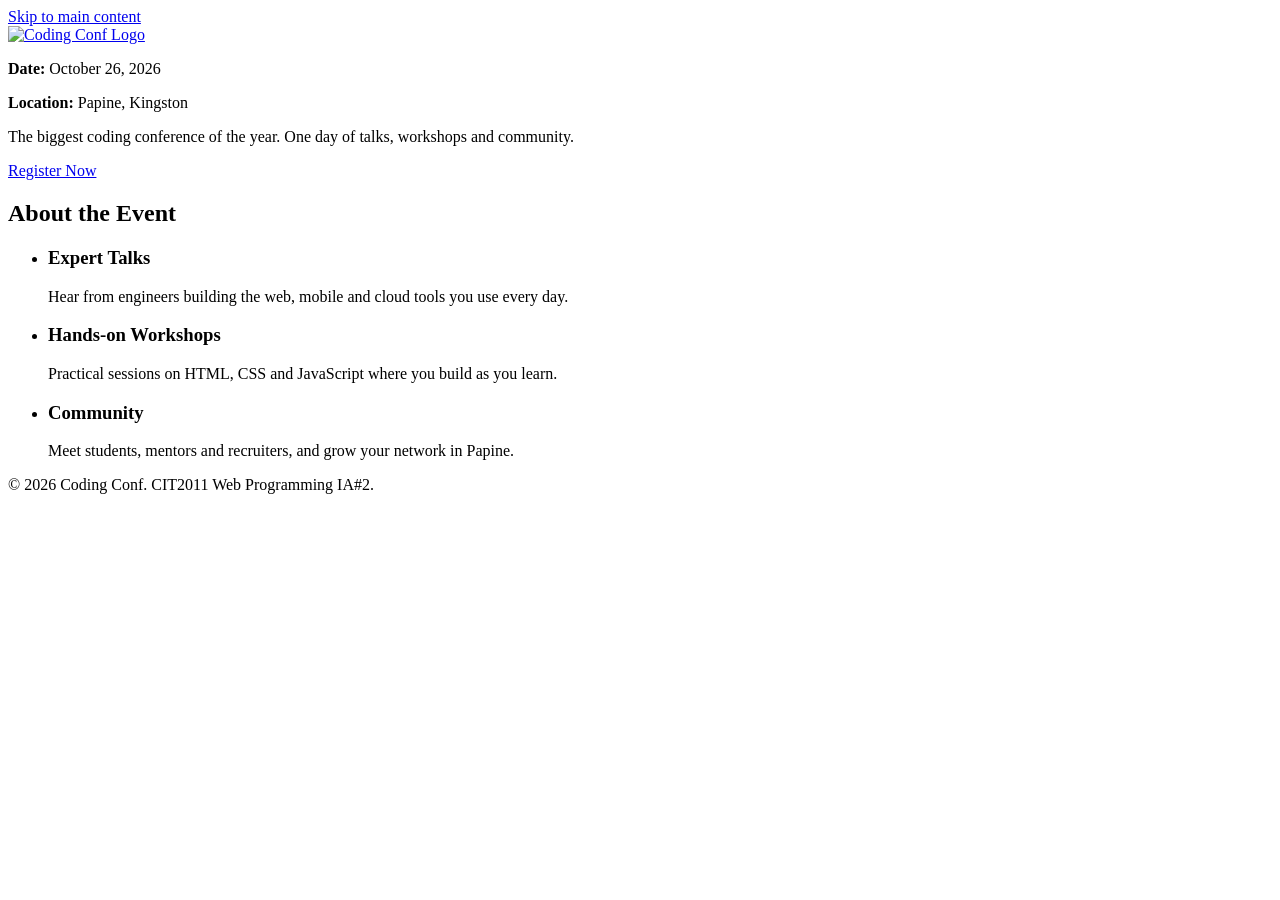
==== HTML/Index.html @ ca61bfc8 "Add files via upload" ====
<!DOCTYPE html>
<html lang="en">
<head>
    <meta charset="UTF-8">
    <meta name="viewport" content="width=device-width, initial-scale=1">
    <title>Coding Conf | 2026</title>
    <link rel="icon" href="/2501074_IA2_S1AY27/ASSETS/logo-full (1).svg">
    <link rel="stylesheet" href="/2501074_IA2_S1AY27/CSS/style.css">
    <link rel="icon" type="image/png" href="/2501074_IA2_S1AY27/ASSETS/favicon-32x32 (1).png">
</head>
<body>
    <a class="visually-hidden" href="#main">Skip to main content</a>
    
    <header>
       <nav aria-label="site-header">
            <a class="logo" href="Index.html">
                <img src="/2501074_IA2_S1AY27/ASSETS/logo-full (1).svg" alt="Coding Conf Logo">
            </a>
        </nav>
    </header>
<main>
    <section class="metadata">
        <div class="metadata-event">
            <p><strong>Date:</strong> October 26, 2026</p>
            <p><strong>Location:</strong> Papine, Kingston</p>
        </div>
        <p class="metadata-description">The biggest coding conference of the year. One day of talks, workshops and community.
        </p>
        <form action="login.html" method="get">
            <a class="btn" href="login.html">Register Now</a>
        </form>
    </section>

<section class="about title">
    <h2>About the Event</h2>
        <ul class="highlights">
            <li>
                <h3>Expert Talks</h3>
                <p>Hear from engineers building the web, mobile and cloud tools you use every day.</p>
            </li>
            <li>
                <h3>Hands-on Workshops</h3>
                <p>Practical sessions on HTML, CSS and JavaScript where you build as you learn.</p>
            </li>
            <li>
                <h3>Community</h3>
                <p>Meet students, mentors and recruiters, and grow your network in Papine.</p>
            </li>
        </ul>
    </section>
</section>
</main>
</body>

<footer class="site-footer">
    <p>&copy; 2026 Coding Conf. CIT2011 Web Programming IA#2.</p>
</footer>
</html>
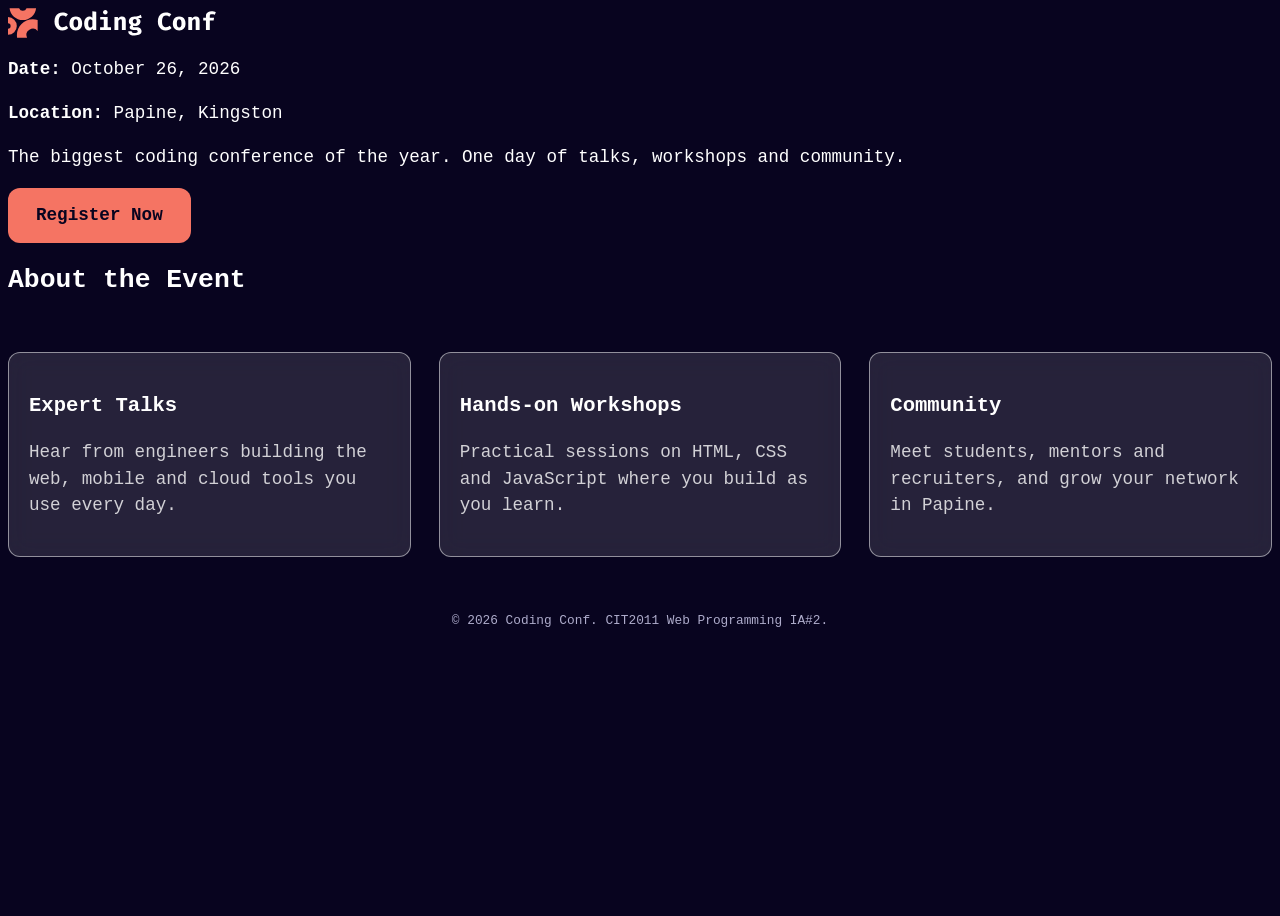
==== commit fe1a4618: "Change asset links to relative paths in Index.html Updated file paths for assets in Index.html to us" ====
--- a/HTML/Index.html
+++ b/HTML/Index.html
@@ -4,9 +4,9 @@
     <meta charset="UTF-8">
     <meta name="viewport" content="width=device-width, initial-scale=1">
     <title>Coding Conf | 2026</title>
-    <link rel="icon" href="/2501074_IA2_S1AY27/ASSETS/logo-full (1).svg">
-    <link rel="stylesheet" href="/2501074_IA2_S1AY27/CSS/style.css">
-    <link rel="icon" type="image/png" href="/2501074_IA2_S1AY27/ASSETS/favicon-32x32 (1).png">
+    <link rel="icon" href="../ASSETS/logo-full (1).svg">
+    <link rel="stylesheet" href="../CSS/style.css">
+    <link rel="icon" type="image/png" href="../ASSETS/favicon-32x32 (1).png">
 </head>
 <body>
     <a class="visually-hidden" href="#main">Skip to main content</a>
@@ -14,7 +14,7 @@
     <header>
        <nav aria-label="site-header">
             <a class="logo" href="Index.html">
-                <img src="/2501074_IA2_S1AY27/ASSETS/logo-full (1).svg" alt="Coding Conf Logo">
+                <img src="../ASSETS/logo-full (1).svg" alt="Coding Conf Logo">
             </a>
         </nav>
     </header>
@@ -55,4 +55,4 @@
 <footer class="site-footer">
     <p>&copy; 2026 Coding Conf. CIT2011 Web Programming IA#2.</p>
 </footer>
-</html>+</html>
--- a/CSS/style.css
+++ b/CSS/style.css
@@ -0,0 +1,316 @@
+:root {
+  --space-900: #08041f;
+  --space-700: #2d0a6b;
+  --coral: #f57463;
+  --coral-hover: #e0604f;
+  --white: #fff;
+  --text-soft: #d2d1d6;
+  --text-muted: #aeaccb;
+  --glass: rgb(255 255 255 / 0.12);
+  --glass-border: rgb(255 255 255 / 0.5);
+  --field-bg: rgb(255 255 255 / 0.08);
+  --field-border: rgb(255 255 255 / 0.45);
+  --bg-image: url("../assets/background-mobile (1).png");
+  --squiggle-bottom: url("../assets/pattern-squiggly-line-bottom-mobile-tablet (1).svg");
+  --circle-size: clamp(6rem, 15vw, 13.5rem);
+  --radius: 0.75rem;
+  --gap: clamp(1rem, 3vw, 1.75rem);
+  /* view port-based font sizing */
+  --fs-hero: clamp(1.75rem, 1rem + 4vw, 3.75rem);
+  --fs-lead: clamp(1rem, 0.9rem + 0.6vw, 1.5rem);
+  --fs-body: clamp(0.95rem, 0.9rem + 0.25vw, 1.1rem);
+  --fs-small: 0.8rem;
+}
+
+:where(*, *::before, *::after) { box-sizing: border-box; }
+:where(body, h1, h2, h3, p, ul, figure) { margin: 10; padding: 0; }
+:where(ul) { list-style: none; }
+:where(img, svg) { display: block; max-width: 100%; }
+
+body {
+  min-height: 100vh;
+  position: relative;
+  overflow-x: hidden;
+  font-family: "Inconsolata", "Courier New", monospace;
+  font-size: var(--fs-body);
+  line-height: 1.5;
+  color: var(--white);
+  background:
+    url("../assets/pattern-circle (1).svg") no-repeat 4vw -3rem / var(--circle-size),
+    url("../assets/pattern-circle (1).svg") no-repeat 78% 52% / var(--circle-size),
+    url("../assets/pattern-lines (1).svg") repeat-x center top / auto 64rem,
+    var(--bg-image) center / cover no-repeat,
+    var(--space-900);
+}
+
+:is(h1, h2, h3) { line-height: 1.2; font-weight: 700; }
+a { color: inherit; }
+/* Visible keyboard focus for every interactive element */
+:is(a, button, input, [tabindex]):focus-visible,
+.dropzone:focus-within {
+  outline: 3px solid var(--white);
+  outline-offset: 3px;
+  box-shadow: 0 0 0 6px rgb(255 255 255 / 0.35);
+}
+
+.visually-hidden {
+  position: absolute;
+  width: 1px; height: 1px;
+  overflow: hidden;
+  clip-path: inset(50%);
+  white-space: nowrap;
+}
+
+body::before,
+body::after {
+  content: "";
+  position: absolute;
+  z-index: -1;
+  background-repeat: no-repeat;
+  background-size: contain;
+  pointer-events: none;
+}
+body::before { 
+  width: clamp(9rem, 31vw, 27.9rem);
+  aspect-ratio: 446 / 208;
+  right: 0;
+  top: clamp(1rem, 4vw, 5rem);
+  background-image: url("../assets/pattern-squiggly-line-top (1).svg");
+}
+body::after { 
+  width: min(100%, 47.5rem);
+  aspect-ratio: 760 / 530;
+  left: 0;
+  bottom: 0;
+  background-position: left bottom;
+  background-image: var(--squiggle-bottom);
+}
+
+.site-header {
+  display: flex;
+  justify-content: center;
+  align-items: center;
+  gap: 0.6rem;
+  padding: var(--gap);
+}
+.site-header :is(.brand, nav) { display: flex; align-items: center; gap: 0.6rem; }
+.brand img { width: auto; height: clamp(1.4rem, 3vw, 1.9rem); }
+
+.page {
+  width: min(100% - 2rem, 62rem);
+  margin-inline: auto;
+  padding-bottom: 3rem;
+  text-align: center;
+}
+.page > h1 { font-size: var(--fs-hero); margin-block: 1rem; text-wrap: balance; }
+.lead { font-size: var(--fs-lead); color: var(--text-soft); max-width: 40ch; margin-inline: auto; }
+
+.accent {
+  background: linear-gradient(90deg, var(--coral), #ffb4a8);
+  -webkit-background-clip: text;
+  background-clip: text;
+  color: transparent;
+}
+/* Shared button */
+.btn {
+  display: inline-block;
+  padding: 0.9rem 1.75rem;
+  border: 0;
+  border-radius: var(--radius);
+  background: var(--coral);
+  color: var(--space-900);
+  font: inherit;
+  font-weight: 700;
+  text-decoration: none;
+  cursor: pointer;
+  transition: background-color 0.2s, transform 0.2s;
+}
+.btn:is(:hover, :focus-visible):not(:disabled) { background: var(--coral-hover); transform: translateY(-2px); }
+
+.site-footer { text-align: center; padding: 1.5rem 1rem; color: var(--text-muted); font-size: var(--fs-small); }
+
+/* ladning page */
+.event-meta {
+  display: flex;
+  flex-wrap: wrap;
+  justify-content: center;
+  gap: 0.75rem 2rem;
+  margin: 1.5rem 0 2rem;
+  font-size: var(--fs-lead);
+}
+.event-meta li { padding: 0.4rem 1rem; border: 1px solid var(--glass-border); border-radius: 2rem; background: var(--glass); }
+
+.highlights {
+  display: grid;
+  grid-template-columns: repeat(auto-fit, minmax(14rem, 1fr));
+  gap: var(--gap);
+  margin-top: 3.5rem;
+  text-align: left;
+}
+.highlights > li {
+  padding: 1.25rem;
+  border: 1px solid var(--glass-border);
+  border-radius: var(--radius);
+  background: var(--glass);
+  backdrop-filter: blur(12px);
+  transition: transform 0.25s, border-color 0.25s;
+}
+.highlights > li:hover { transform: translateY(-4px); border-color: var(--coral); }
+.highlights h2 { font-size: 1.2rem; margin-bottom: 0.5rem; color: var(--coral); }
+.highlights p { color: var(--text-soft); }
+
+/* registration form */
+.reg-form {
+  display: grid;
+  gap: 1.25rem;
+  width: min(100%, 29rem);
+  margin: 2rem auto 0;
+  text-align: left;
+}
+.form { display: grid; gap: 0.5rem; }
+.form label, .form .label { font-size: 1.05rem; }
+
+.form input[type="text"],
+.form input[type="email"] {
+  padding: 0.85rem 1rem;
+  border: 1px solid var(--field-border);
+  border-radius: var(--radius);
+  background: var(--field-bg);
+  color: var(--white);
+  font: inherit;
+  transition: border-color 0.2s, background-color 0.2s;
+}
+.form input::placeholder { color: var(--text-muted); }
+.form input:hover:not(:focus) { background: rgb(255 255 255 / 0.18); }
+
+/* dropzone */
+.dropzone {
+  display: grid;
+  justify-items: center;
+  gap: 0.75rem;
+  padding: 1.25rem 1rem;
+  border: 1px dashed var(--field-border);
+  border-radius: var(--radius);
+  background: var(--field-bg);
+  color: var(--text-soft);
+  cursor: pointer;
+  transition: background-color 0.2s;
+}
+.dropzone:is(:hover, .is-dragover) { background: rgb(255 255 255 / 0.2); }
+.dropzone .icon-box,
+.dropzone .preview {
+  width: 3.1rem; height: 3.1rem;
+  border: 1px solid var(--field-border);
+  border-radius: 0.6rem;
+  background: rgb(255 255 255 / 0.12);
+  padding: 0.6rem;
+  object-fit: cover;
+}
+.dropzone .icon-box img, .dropzone img.icon-box { object-fit: contain; }
+.dropzone .preview { padding: 0; }
+.dropzone-actions { display: flex; gap: 0.5rem; }
+.dropzone-actions button {
+  padding: 0.2rem 0.6rem;
+  border: 0;
+  border-radius: 0.3rem;
+  background: rgb(255 255 255 / 0.15);
+  color: var(--white);
+  font: inherit;
+  font-size: var(--fs-small);
+  cursor: pointer;
+}
+.dropzone-actions button:first-child { text-decoration: underline; }
+.dropzone-actions button:is(:hover, :focus-visible) { background: rgb(255 255 255 / 0.3); }
+
+/* error message under each field */
+.hint {
+  display: flex;
+  align-items: center;
+  gap: 0.4rem;
+  font-size: var(--fs-small);
+  color: var(--text-muted);
+}
+.hint::before {
+  content: "";
+  flex: none;
+  width: 1rem; height: 1rem;
+  background: url("../assets/icon-info (1).svg") center / contain no-repeat;
+}
+.hint.error { color: var(--coral); }
+.hint.error::before { background-image: url("../assets/icon-info-error (1).svg"); }
+.hint[hidden] { display: none; }
+/* lets the whole form react to an invalid input */
+.form:has([aria-invalid="true"]) :is(input, .dropzone) { border-color: var(--coral); }
+/* Ticket success message */
+.success-message { margin-bottom: 3rem; }
+.success-message p { max-width: 36ch; margin: 1rem auto 0; color: var(--text-soft); font-size: var(--fs-lead); }
+.success-message .accent-text { color: var(--coral); }
+.ticket {
+  display: grid;
+  grid-template-columns: 81.08% 1fr;
+  width: min(100%, 37.5rem);
+  aspect-ratio: 600 / 280;
+  margin-inline: auto;
+  border-radius: var(--radius);
+  background: url("../assets/pattern-ticket (1).svg") center / 100% 100% no-repeat;
+  backdrop-filter: blur(16px); 
+  text-align: left;
+  transition: transform 0.3s;
+}
+.ticket:hover { transform: rotate(-1deg) scale(1.02); }
+.ticket-main { display: grid; min-width: 0; gap: 1.5rem; padding: clamp(1rem, 4vw, 1.75rem); align-content: space-between; }
+.ticket-brand { display: flex; align-items: center; gap: 0.75rem; }
+.ticket-brand img { flex: none; width: clamp(1.7rem, 5vw, 2.4rem); height: auto; }
+.ticket-brand h2 { font-size: clamp(1.3rem, 1rem + 1.5vw, 2rem); }
+.ticket-meta { color: var(--text-soft); font-size: var(--fs-small); margin-top: 0.25rem; }
+.attendee { display: flow-root; }
+.attendee img {
+  float: left;
+  width: clamp(2.8rem, 10vw, 5rem);
+  aspect-ratio: 1;
+  margin-right: 1rem;
+  border-radius: 0.6rem;
+  object-fit: cover;
+}
+.attendee-name { font-size: clamp(1.1rem, 0.9rem + 1vw, 1.6rem); margin-top: 0.2rem; }
+.attendee-github { display: flex; align-items: center; gap: 0.4rem; color: var(--text-soft); font-size: var(--fs-small); }
+.attendee-github img { float: none; width: 1.1rem; margin: 0; border-radius: 0; }
+
+.ticket-stub {
+  display: grid;
+  place-items: center;
+  color: var(--text-muted);
+}
+.serial {writing-mode: vertical-rl; transform: rotate(180deg); font-size: clamp(1.rem, 1rem + 1vw, 1.6rem); letter-spacing: 0.1em;}
+/* motion and breakpoints */
+@keyframes rise { from { opacity: 0; transform: translateY(1.5rem); } to { opacity: 1; transform: none; } }
+.page > :is(h1, .lead, .event-meta, .reg-form, .ticket, .success-message) { animation: rise 0.7s ease-out both; }
+
+@media (min-width: 48rem) {
+  :root { --bg-image: url("../assets/background-tablet (1).png"); }
+  .site-header { padding-top: 2rem; }
+}
+@media (max-width: 30rem) {
+  .event-meta { flex-direction: column; align-items: center; }
+  .ticket:hover { transform: none; }
+}
+@media (min-width: 64rem) {
+  :root {
+    --bg-image: url("../assets/background-desktop (1).png");
+    --squiggle-bottom: url("../assets/pattern-squiggly-line-bottom-desktop (1).svg");
+  }
+  body::after { aspect-ratio: 825 / 400; width: min(100%, 51.5rem); }
+}
+@media (prefers-reduced-motion: reduce) {
+  *, *::before, *::after { animation: none !important; transition: none !important; }
+}
+/* Dropzone label fills the whole box so that clicking opens the file picker */
+.dropzone label {
+  display: grid;
+  text-align: center;
+  justify-items: center;
+  gap: 0.75rem;
+  cursor: pointer;
+}
+.dropzone > div[hidden] { display: none; }
+.dropzone > div:not([hidden]) { width: 100%; display: grid; justify-items: center; gap: 0.75rem; }
